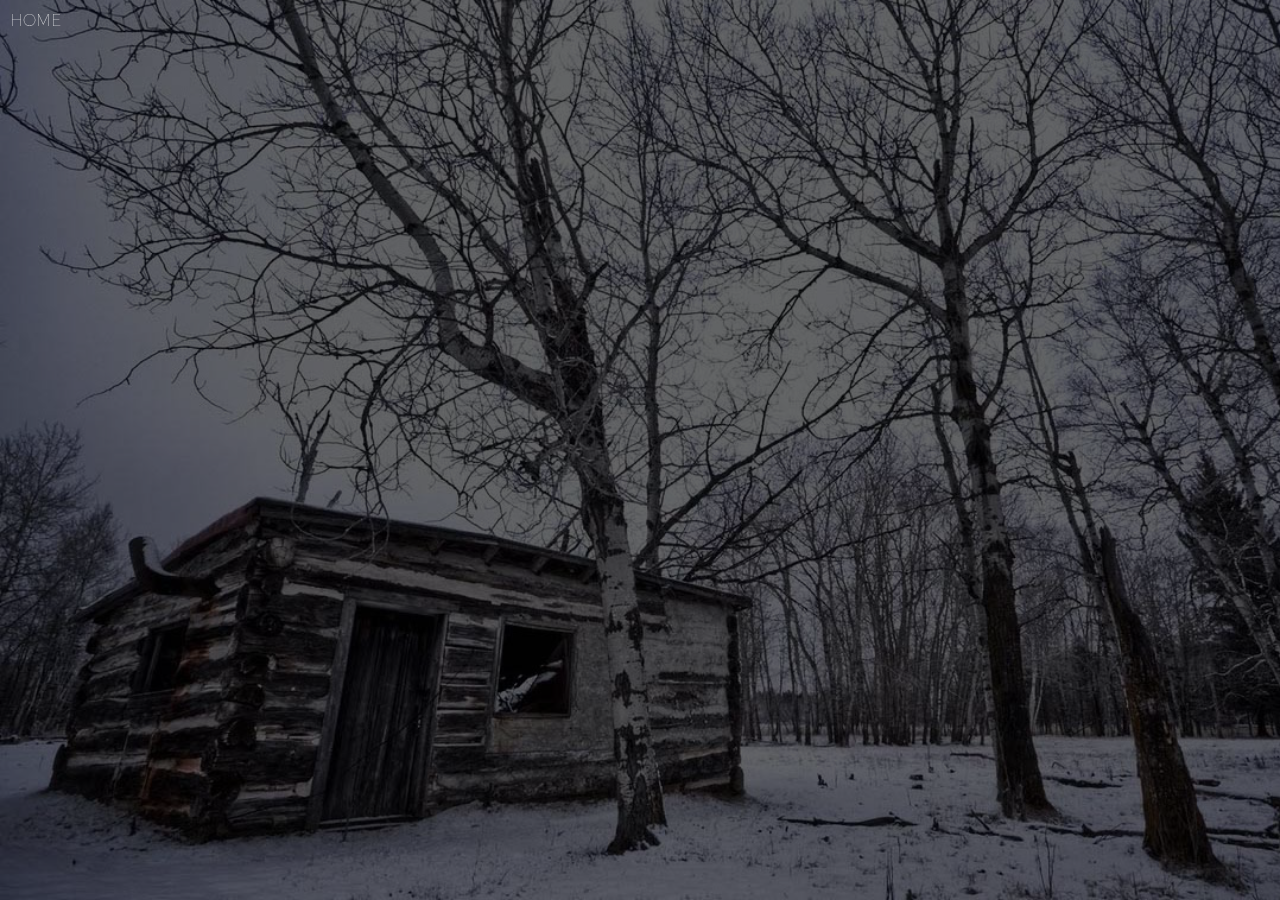
==== profile.html @ e8113fcb "Email encryption + home page" ====
<html>
<head>
	<link rel="stylesheet" type="text/css" href="profile.css">
	<title>Weutin</title>
</head>

<body>
	<div class="section" id="section1">
	<div id="header">
		<div class="button"><a href="index.html">HOME</a></div>
	</div>
</div>
</body>

</html>
---- profile.css ----
@font-face {
  font-family: simple;
  src: url(Montserrat-Hairline.woff);        
}

body{
	-webkit-touch-callout: none;
	-webkit-user-select: none;
	-khtml-user-select: none;
	-moz-user-select: none;
	-ms-user-select: none;
	user-select: none;  
	background-image: url(cabin.jpg);
	background-size: cover;
	background-repeat: no-repeat;
	overflow-x:hidden; 
	margin: 0;
}
a{
	color: white !important;
text-decoration: none !important;
}
.section{
		height: 100%;
		width:100%;
		background-color:rgba(0,0,0,0.6);
	
	}
.button{
left:0px;
font-size: 1em;
font-family: simple;
color: white !important;
text-decoration: none !important;
margin: 10px;
position: fixed;
top:0px;
z-index: 3;
}
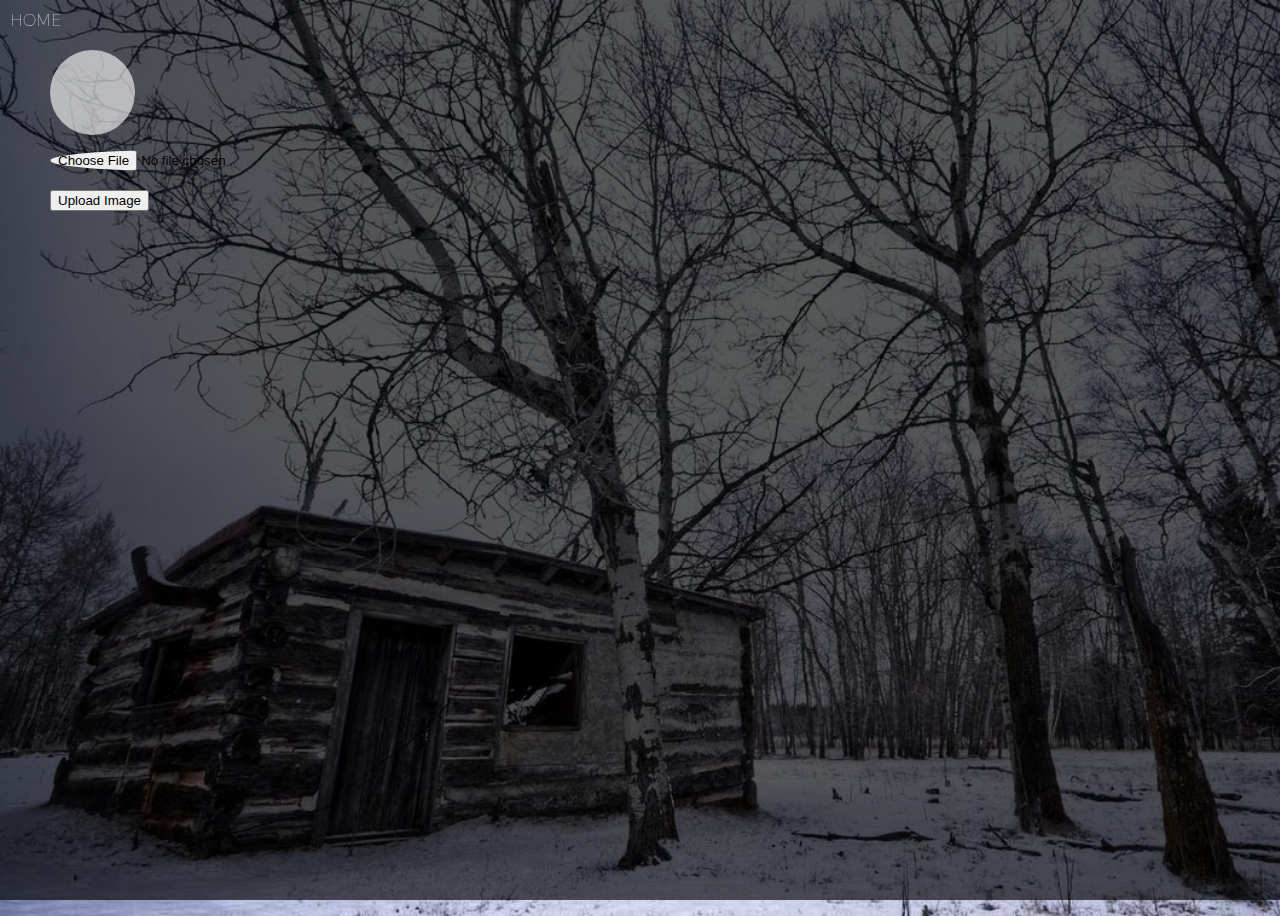
==== commit 759d1d7f: "Profile page + img upload" ====
--- a/profile.html
+++ b/profile.html
@@ -3,13 +3,21 @@
 	<link rel="stylesheet" type="text/css" href="profile.css">
 	<title>Weutin</title>
 </head>
+<script src="profile.js"></script>
 
-<body>
+<body onload="picture()">
 	<div class="section" id="section1">
 	<div id="header">
 		<div class="button"><a href="index.html">HOME</a></div>
 	</div>
-</div>
+	</div>
+
+	<div id="profile_pic"></div>
+
+	<form action="upload.php" method="post" enctype="multipart/form-data">
+    	<input type="file" name="fileToUpload" id="fileToUpload">
+    	<input type="submit" value="Upload Image" name="submit" id="submit">
+	</form>
 </body>
 
 </html>--- a/profile.css
+++ b/profile.css
@@ -23,7 +23,7 @@
 .section{
 		height: 100%;
 		width:100%;
-		background-color:rgba(0,0,0,0.6);
+		background-color:rgba(0,0,0,0.65);
 	
 	}
 .button{
@@ -36,4 +36,34 @@
 position: fixed;
 top:0px;
 z-index: 3;
+}
+
+#profile_pic{
+	opacity: 0;
+	-webkit-border-radius: 100%;
+	-moz-border-radius: 100%;
+	border-radius: 100%;
+	height: 85px;
+	width: 85px;
+	position: absolute;
+	left:50px;
+	top: 50px;
+	background-color: rgba(255, 255, 255, 0.62);
+	background-image: url(profile.jpg);
+	background-size: cover;
+}
+
+
+#fileToUpload{
+		-webkit-border-radius: 100%;
+	-moz-border-radius: 100%;
+	border-radius: 100%;
+	position: absolute;
+	left:50px;
+	top: 150px;
+}
+#submit{
+	position: absolute;
+	left:50px;
+	top: 190px;
 }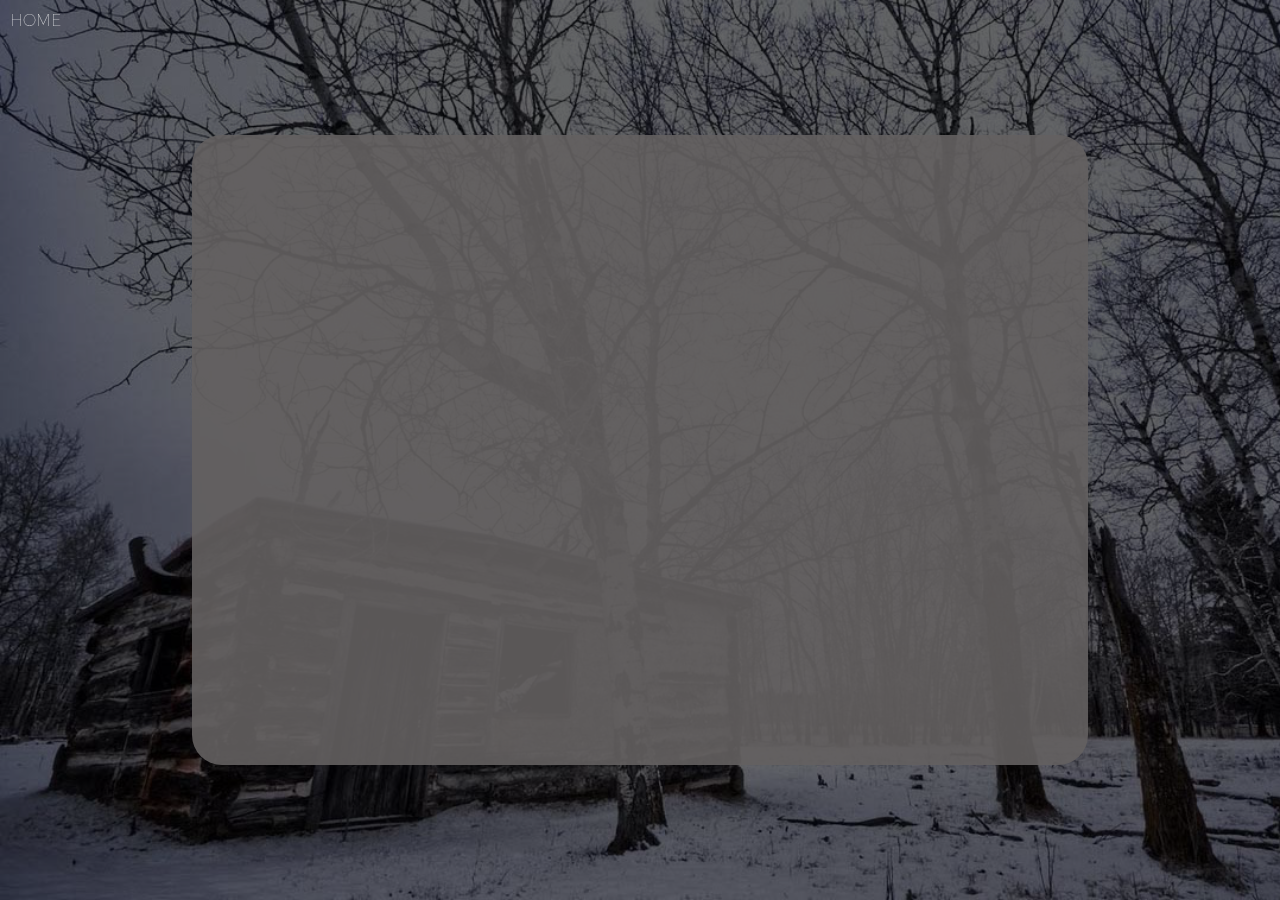
==== commit 17919286: "Was too drunk to do Photo upload" ====
--- a/profile.html
+++ b/profile.html
@@ -1,23 +1,21 @@
 <html>
 <head>
 	<link rel="stylesheet" type="text/css" href="profile.css">
+	<script src="./dropzone.js"></script>
+	<script src="./dropzone.css"></script>
 	<title>Weutin</title>
 </head>
-<script src="profile.js"></script>
 
-<body onload="picture()">
+<body>
 	<div class="section" id="section1">
 	<div id="header">
 		<div class="button"><a href="index.html">HOME</a></div>
 	</div>
+
+	<div id="mainDisplayArea" method="post" enctype="multipart/form-data">
+		
 	</div>
-
-	<div id="profile_pic"></div>
-
-	<form action="upload.php" method="post" enctype="multipart/form-data">
-    	<input type="file" name="fileToUpload" id="fileToUpload">
-    	<input type="submit" value="Upload Image" name="submit" id="submit">
-	</form>
+</div>
 </body>
 
 </html>--- a/profile.css
+++ b/profile.css
@@ -23,7 +23,7 @@
 .section{
 		height: 100%;
 		width:100%;
-		background-color:rgba(0,0,0,0.65);
+		background-color:rgba(0,0,0,0.6);
 	
 	}
 .button{
@@ -38,32 +38,15 @@
 z-index: 3;
 }
 
-#profile_pic{
-	opacity: 0;
-	-webkit-border-radius: 100%;
-	-moz-border-radius: 100%;
-	border-radius: 100%;
-	height: 85px;
-	width: 85px;
+
+#mainDisplayArea {
+
 	position: absolute;
-	left:50px;
-	top: 50px;
-	background-color: rgba(255, 255, 255, 0.62);
-	background-image: url(profile.jpg);
-	background-size: cover;
-}
-
-
-#fileToUpload{
-		-webkit-border-radius: 100%;
-	-moz-border-radius: 100%;
-	border-radius: 100%;
-	position: absolute;
-	left:50px;
-	top: 150px;
-}
-#submit{
-	position: absolute;
-	left:50px;
-	top: 190px;
+	width: 70%;
+	height: 70%;
+	left: 15%;
+	top: 15%;
+	background-color:rgba(100, 97, 97, 0.9);
+	z-index: 1;
+	border-radius: 30px;
 }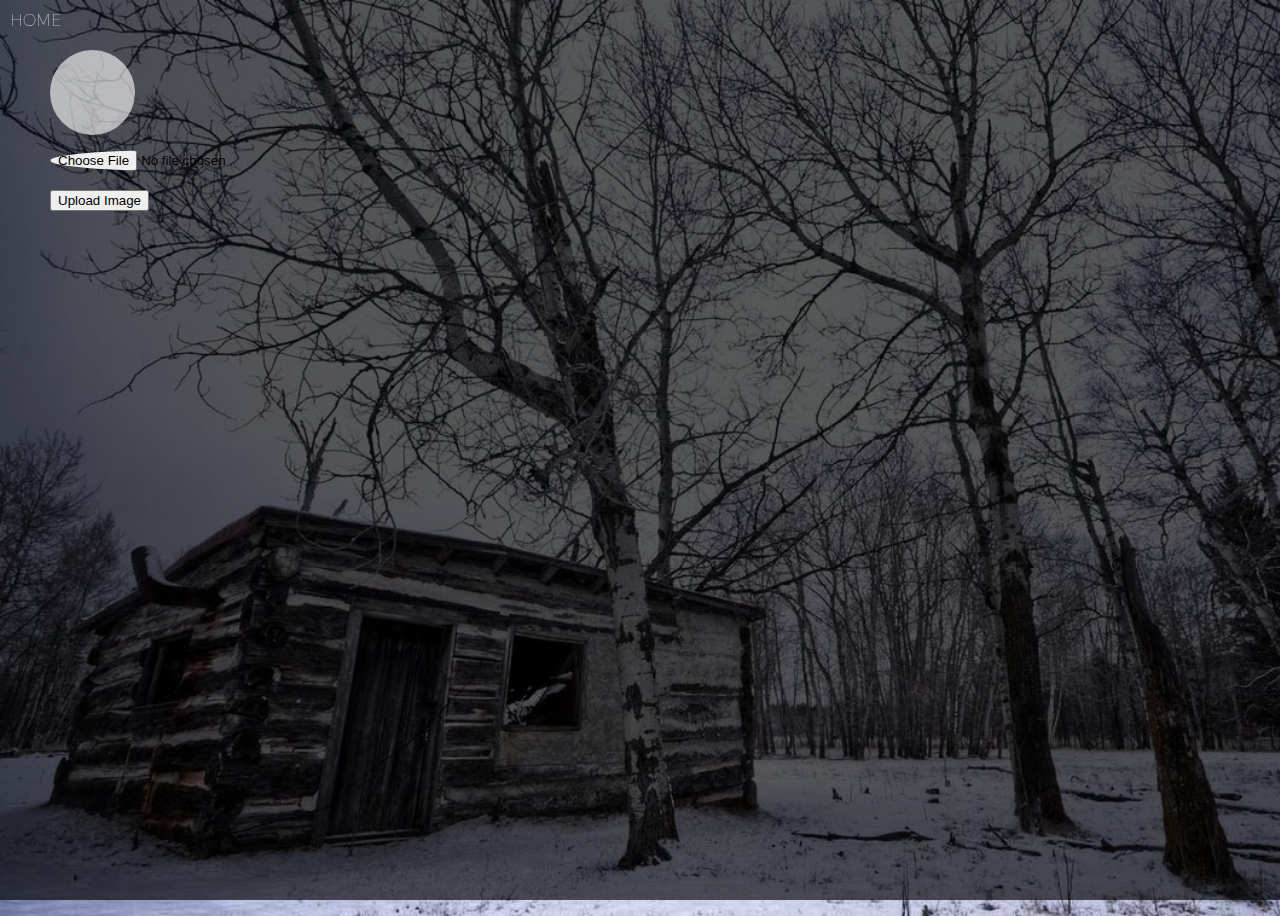
==== commit 8e835d76: "Merge remote-tracking branch 'origin/master'" ====
--- a/profile.html
+++ b/profile.html
@@ -5,17 +5,24 @@
 	<script src="./dropzone.css"></script>
 	<title>Weutin</title>
 </head>
+<script src="profile.js"></script>
 
-<body>
+<body onload="picture()">
 	<div class="section" id="section1">
 	<div id="header">
 		<div class="button"><a href="index.html">HOME</a></div>
 	</div>
+</div>
 
-	<div id="mainDisplayArea" method="post" enctype="multipart/form-data">
-		
 	</div>
-</div>
+
+	<div id="profile_pic"></div>
+
+	<form action="upload.php" method="post" enctype="multipart/form-data">
+    	<input type="file" name="fileToUpload" id="fileToUpload">
+    	<input type="submit" value="Upload Image" name="submit" id="submit">
+	</form>
+
 </body>
 
 </html>--- a/profile.css
+++ b/profile.css
@@ -23,7 +23,7 @@
 .section{
 		height: 100%;
 		width:100%;
-		background-color:rgba(0,0,0,0.6);
+		background-color:rgba(0,0,0,0.65);
 	
 	}
 .button{
@@ -38,6 +38,7 @@
 z-index: 3;
 }
 
+<<<<<<< HEAD
 
 #mainDisplayArea {
 
@@ -49,4 +50,36 @@
 	background-color:rgba(100, 97, 97, 0.9);
 	z-index: 1;
 	border-radius: 30px;
+
+}
+
+#profile_pic{
+	opacity: 0;
+	-webkit-border-radius: 100%;
+	-moz-border-radius: 100%;
+	border-radius: 100%;
+	height: 85px;
+	width: 85px;
+	position: absolute;
+	left:50px;
+	top: 50px;
+	background-color: rgba(255, 255, 255, 0.62);
+	background-image: url(profile.jpg);
+	background-size: cover;
+}
+
+
+#fileToUpload{
+	-webkit-border-radius: 100%;
+	-moz-border-radius: 100%;
+	border-radius: 100%;
+	position: absolute;
+	left:50px;
+	top: 150px;
+}
+#submit{
+	position: absolute;
+	left:50px;
+	top: 190px;
+
 }